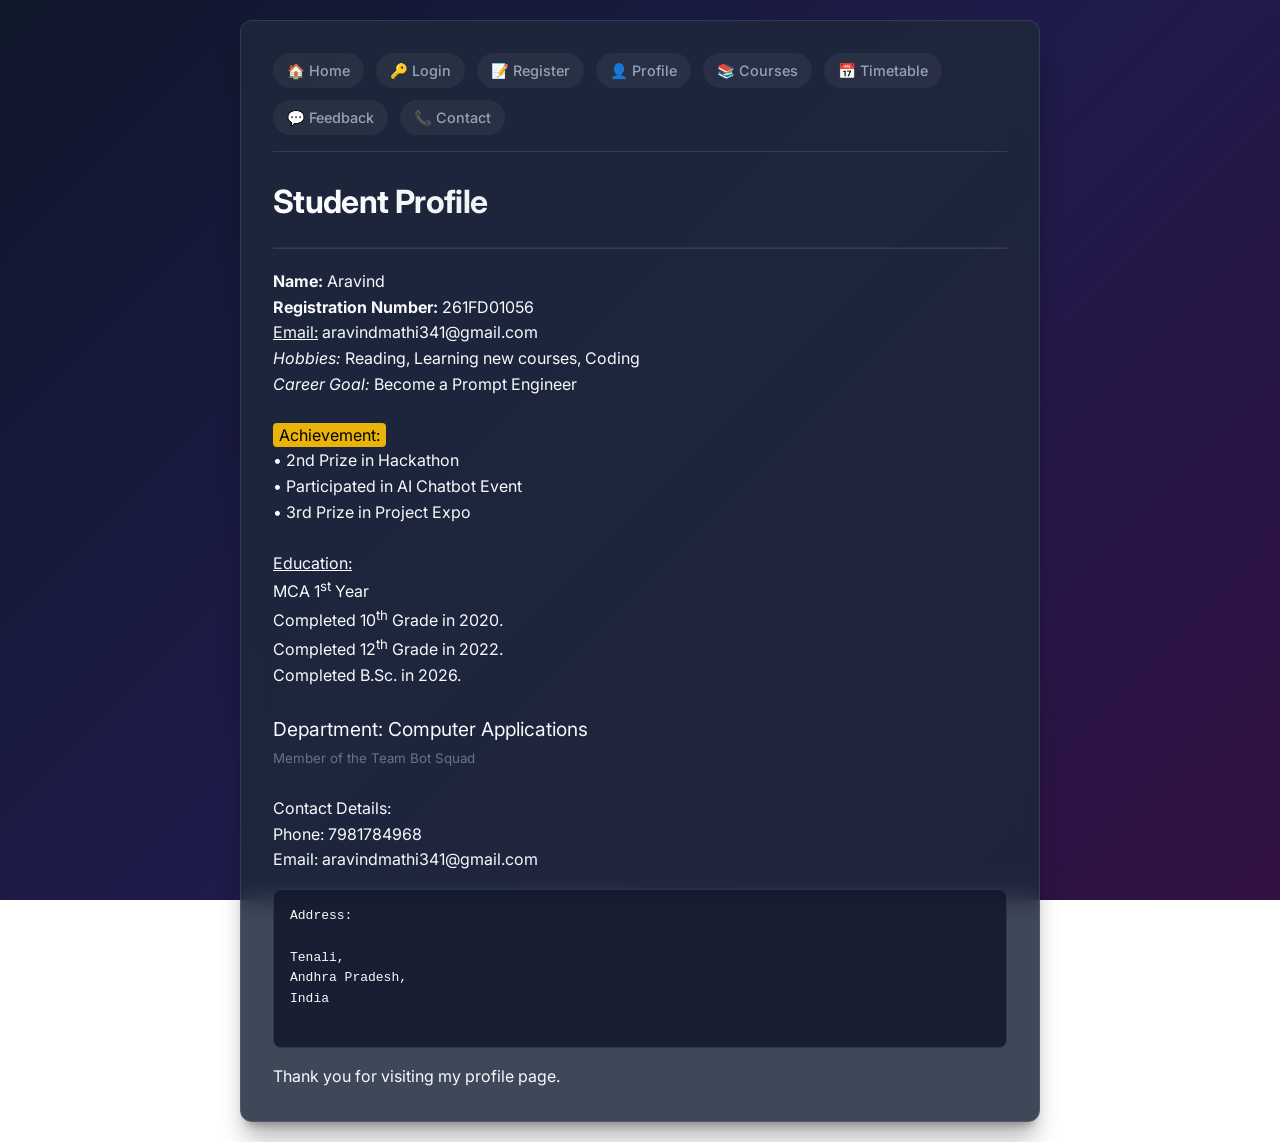
==== basic_tags (1).html @ d5f41d0c "Deploy web portal with interconnected HTML pages, forms, and Vercel configuration" ====
<!DOCTYPE html>
<html lang="en">
<head>
    <meta charset="UTF-8">
    <meta name="viewport" content="width=device-width, initial-scale=1.0">
    <title>My Personal Profile</title>
    <link rel="stylesheet" href="styles.css">
</head>
<body>

<div class="container">
    <div class="top-nav">
        <a href="home.html">🏠 Home</a>
        <a href="login.html">🔑 Login</a>
        <a href="registration.html">📝 Register</a>
        <a href="profile.html">👤 Profile</a>
        <a href="courses.html">📚 Courses</a>
        <a href="tables.html">📅 Timetable</a>
        <a href="feedback.html">💬 Feedback</a>
        <a href="contact.html">📞 Contact</a>
    </div>

    <h1>Student Profile</h1>
    <hr style="border-color: var(--card-border); margin-bottom: 20px;">

    <p><b>Name:</b> Aravind</p>
    <p><strong>Registration Number:</strong> 261FD01056</p>
    <p><u>Email:</u> aravindmathi341@gmail.com</p>
    <p><i>Hobbies:</i> Reading, Learning new courses, Coding</p>
    <p><em>Career Goal:</em> Become a Prompt Engineer</p>

    <br>
    <p>
        <mark style="background: #eab308; color: #000; padding: 2px 6px; border-radius: 4px;">Achievement:</mark><br>
        • 2nd Prize in Hackathon<br>
        • Participated in AI Chatbot Event<br>
        • 3rd Prize in Project Expo
    </p>
    <br>

    <p><u>Education:</u><br> MCA 1<sup>st</sup> Year</p>
    <p>Completed 10<sup>th</sup> Grade in 2020.</p>
    <p>Completed 12<sup>th</sup> Grade in 2022.</p>
    <p>Completed B.Sc. in 2026.</p>

    <br>
    <p><big>Department: Computer Applications</big></p>
    <p><small style="color: var(--text-muted);">Member of the Team Bot Squad</small></p>

    <br>
    <p>
        Contact Details:<br>
        Phone: 7981784968<br>
        Email: aravindmathi341@gmail.com
    </p>

    <pre style="background: rgba(15, 23, 42, 0.8); padding: 16px; border-radius: 8px; border: 1px solid var(--card-border); margin: 16px 0; font-family: monospace;">
Address:

Tenali,
Andhra Pradesh,
India
    </pre>

    <span>Thank you for visiting my profile page.</span>
</div>

</body>
</html>
---- styles.css ----
@import url('https://fonts.googleapis.com/css2?family=Inter:wght@300;400;500;600;700&display=swap');

:root {
  --bg-gradient: linear-gradient(135deg, #0f172a 0%, #1e1b4b 50%, #311042 100%);
  --card-bg: rgba(30, 41, 59, 0.85);
  --card-border: rgba(255, 255, 255, 0.1);
  --accent-primary: #6366f1;
  --accent-hover: #4f46e5;
  --accent-gradient: linear-gradient(135deg, #6366f1 0%, #a855f7 100%);
  --text-primary: #f8fafc;
  --text-secondary: #94a3b8;
  --text-muted: #64748b;
  --input-bg: rgba(15, 23, 42, 0.6);
  --input-border: rgba(255, 255, 255, 0.15);
  --radius: 12px;
}

* {
  box-sizing: border-box;
  margin: 0;
  padding: 0;
  font-family: 'Inter', system-ui, -apple-system, sans-serif;
}

body {
  background: var(--bg-gradient);
  background-attachment: fixed;
  color: var(--text-primary);
  min-height: 100vh;
  padding: 20px;
  line-height: 1.6;
}

/* Common Card Wrapper */
.container {
  max-width: 800px;
  margin: 0 auto;
  background: var(--card-bg);
  backdrop-filter: blur(12px);
  border: 1px solid var(--card-border);
  border-radius: var(--radius);
  padding: 32px;
  box-shadow: 0 20px 25px -5px rgba(0, 0, 0, 0.3), 0 8px 10px -6px rgba(0, 0, 0, 0.3);
  animation: fadeIn 0.4s ease-out;
}

@keyframes fadeIn {
  from { opacity: 0; transform: translateY(10px); }
  to { opacity: 1; transform: translateY(0); }
}

h1, h2, h3 {
  font-weight: 700;
  letter-spacing: -0.02em;
  margin-bottom: 20px;
  background: linear-gradient(135deg, #ffffff 0%, #cbd5e1 100%);
  -webkit-background-clip: text;
  -webkit-text-fill-color: transparent;
}

h1 { font-size: 2rem; }
h2 { font-size: 1.6rem; }
h3 { font-size: 1.3rem; }

/* Navigation Bar inside content pages */
.top-nav {
  display: flex;
  gap: 12px;
  flex-wrap: wrap;
  margin-bottom: 24px;
  padding-bottom: 16px;
  border-bottom: 1px solid var(--card-border);
}

.top-nav a {
  color: var(--text-secondary);
  text-decoration: none;
  font-weight: 500;
  font-size: 0.9rem;
  padding: 6px 14px;
  border-radius: 20px;
  background: rgba(255, 255, 255, 0.05);
  transition: all 0.2s ease;
}

.top-nav a:hover, .top-nav a.active {
  color: #fff;
  background: var(--accent-primary);
  box-shadow: 0 4px 12px rgba(99, 102, 241, 0.4);
}

/* Forms */
form {
  display: flex;
  flex-direction: column;
  gap: 16px;
}

label {
  font-weight: 500;
  font-size: 0.95rem;
  color: #cbd5e1;
  margin-bottom: 4px;
  display: block;
}

input[type="text"],
input[type="email"],
input[type="password"],
input[type="date"],
select,
textarea {
  width: 100%;
  padding: 12px 16px;
  background: var(--input-bg);
  border: 1px solid var(--input-border);
  border-radius: 8px;
  color: #fff;
  font-size: 1rem;
  outline: none;
  transition: border-color 0.2s ease, box-shadow 0.2s ease;
}

input[type="text"]:focus,
input[type="email"]:focus,
input[type="password"]:focus,
input[type="date"]:focus,
select:focus,
textarea:focus {
  border-color: var(--accent-primary);
  box-shadow: 0 0 0 3px rgba(99, 102, 241, 0.25);
}

input[type="radio"],
input[type="checkbox"] {
  accent-color: var(--accent-primary);
  width: 18px;
  height: 18px;
  vertical-align: middle;
  cursor: pointer;
}

.radio-group, .checkbox-group {
  display: flex;
  gap: 16px;
  align-items: center;
  flex-wrap: wrap;
  margin-top: 4px;
}

.radio-group label, .checkbox-group label {
  display: inline-flex;
  align-items: center;
  gap: 6px;
  cursor: pointer;
  margin-bottom: 0;
  font-weight: 400;
}

.button-group {
  display: flex;
  gap: 12px;
  margin-top: 12px;
}

input[type="submit"],
input[type="reset"],
button,
.btn {
  padding: 12px 24px;
  border: none;
  border-radius: 8px;
  font-weight: 600;
  font-size: 0.95rem;
  cursor: pointer;
  transition: all 0.2s ease;
  text-decoration: none;
  display: inline-block;
  text-align: center;
}

input[type="submit"],
.btn-primary {
  background: var(--accent-gradient);
  color: white;
  box-shadow: 0 4px 14px rgba(99, 102, 241, 0.4);
}

input[type="submit"]:hover,
.btn-primary:hover {
  transform: translateY(-2px);
  box-shadow: 0 6px 20px rgba(99, 102, 241, 0.6);
}

input[type="reset"],
.btn-secondary {
  background: rgba(255, 255, 255, 0.1);
  color: var(--text-primary);
}

input[type="reset"]:hover,
.btn-secondary:hover {
  background: rgba(255, 255, 255, 0.2);
}

/* Tables */
table {
  width: 100%;
  border-collapse: collapse;
  margin-top: 16px;
  overflow: hidden;
  border-radius: 8px;
  border: 1px solid var(--card-border);
}

th, td {
  padding: 12px 14px;
  text-align: center;
  border: 1px solid rgba(255, 255, 255, 0.08);
}

th {
  background: rgba(99, 102, 241, 0.2);
  color: #fff;
  font-weight: 600;
}

tr:nth-child(even) {
  background: rgba(255, 255, 255, 0.02);
}

tr:hover {
  background: rgba(255, 255, 255, 0.05);
}

/* Links */
a {
  color: #818cf8;
  text-decoration: none;
  transition: color 0.2s ease;
}

a:hover {
  color: #a5b4fc;
  text-decoration: underline;
}

/* Utility alert boxes */
.alert {
  padding: 12px 16px;
  border-radius: 8px;
  margin-bottom: 16px;
  font-size: 0.9rem;
  display: none;
}
.alert-success {
  background: rgba(34, 197, 94, 0.15);
  border: 1px solid rgba(34, 197, 94, 0.3);
  color: #4ade80;
}

/* Menu Page Sidebar Styling */
.menu-container {
  padding: 24px 16px;
}

.menu-title {
  font-size: 1.3rem;
  color: #818cf8;
  margin-bottom: 20px;
  padding-bottom: 10px;
  border-bottom: 2px solid rgba(99, 102, 241, 0.3);
  display: flex;
  align-items: center;
  gap: 8px;
}

.menu-list {
  display: flex;
  flex-direction: column;
  gap: 8px;
  list-style: none;
}

.menu-list a {
  display: flex;
  align-items: center;
  gap: 10px;
  padding: 10px 14px;
  color: #cbd5e1;
  text-decoration: none;
  font-weight: 500;
  border-radius: 8px;
  background: rgba(255, 255, 255, 0.03);
  border: 1px solid transparent;
  transition: all 0.2s ease;
}

.menu-list a:hover {
  color: #fff;
  background: rgba(99, 102, 241, 0.2);
  border-color: rgba(99, 102, 241, 0.4);
  transform: translateX(4px);
}

/* Grid cards for home */
.grid {
  display: grid;
  grid-template-columns: repeat(auto-fit, minmax(220px, 1fr));
  gap: 16px;
  margin-top: 24px;
}

.card {
  background: rgba(255, 255, 255, 0.04);
  border: 1px solid var(--card-border);
  border-radius: 10px;
  padding: 20px;
  transition: all 0.2s ease;
  text-decoration: none;
  color: inherit;
  display: block;
}

.card:hover {
  transform: translateY(-4px);
  border-color: var(--accent-primary);
  box-shadow: 0 10px 20px rgba(0, 0, 0, 0.2);
}

.card h3 {
  font-size: 1.1rem;
  margin-bottom: 8px;
  color: #fff;
}

.card p {
  font-size: 0.85rem;
  color: var(--text-secondary);
}
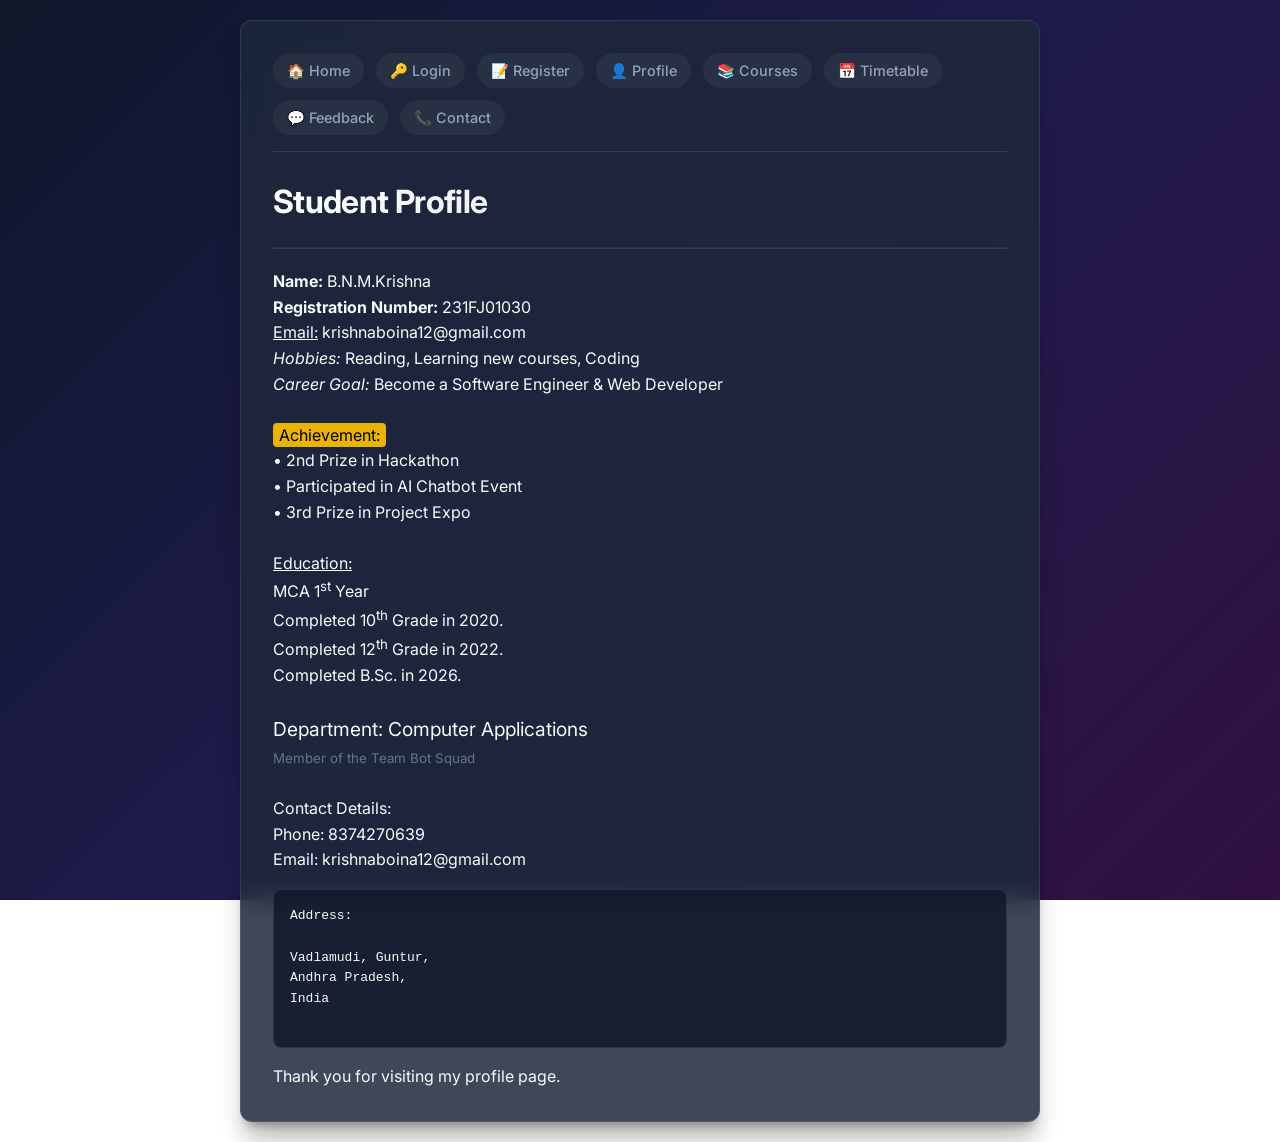
==== commit 3607730c: "Update personal bio details to B.N.M.Krishna" ====
--- a/basic_tags (1).html
+++ b/basic_tags (1).html
@@ -23,11 +23,11 @@
     <h1>Student Profile</h1>
     <hr style="border-color: var(--card-border); margin-bottom: 20px;">
 
-    <p><b>Name:</b> Aravind</p>
-    <p><strong>Registration Number:</strong> 261FD01056</p>
-    <p><u>Email:</u> aravindmathi341@gmail.com</p>
+    <p><b>Name:</b> B.N.M.Krishna</p>
+    <p><strong>Registration Number:</strong> 231FJ01030</p>
+    <p><u>Email:</u> krishnaboina12@gmail.com</p>
     <p><i>Hobbies:</i> Reading, Learning new courses, Coding</p>
-    <p><em>Career Goal:</em> Become a Prompt Engineer</p>
+    <p><em>Career Goal:</em> Become a Software Engineer & Web Developer</p>
 
     <br>
     <p>
@@ -50,14 +50,14 @@
     <br>
     <p>
         Contact Details:<br>
-        Phone: 7981784968<br>
-        Email: aravindmathi341@gmail.com
+        Phone: 8374270639<br>
+        Email: krishnaboina12@gmail.com
     </p>
 
     <pre style="background: rgba(15, 23, 42, 0.8); padding: 16px; border-radius: 8px; border: 1px solid var(--card-border); margin: 16px 0; font-family: monospace;">
 Address:
 
-Tenali,
+Vadlamudi, Guntur,
 Andhra Pradesh,
 India
     </pre>
